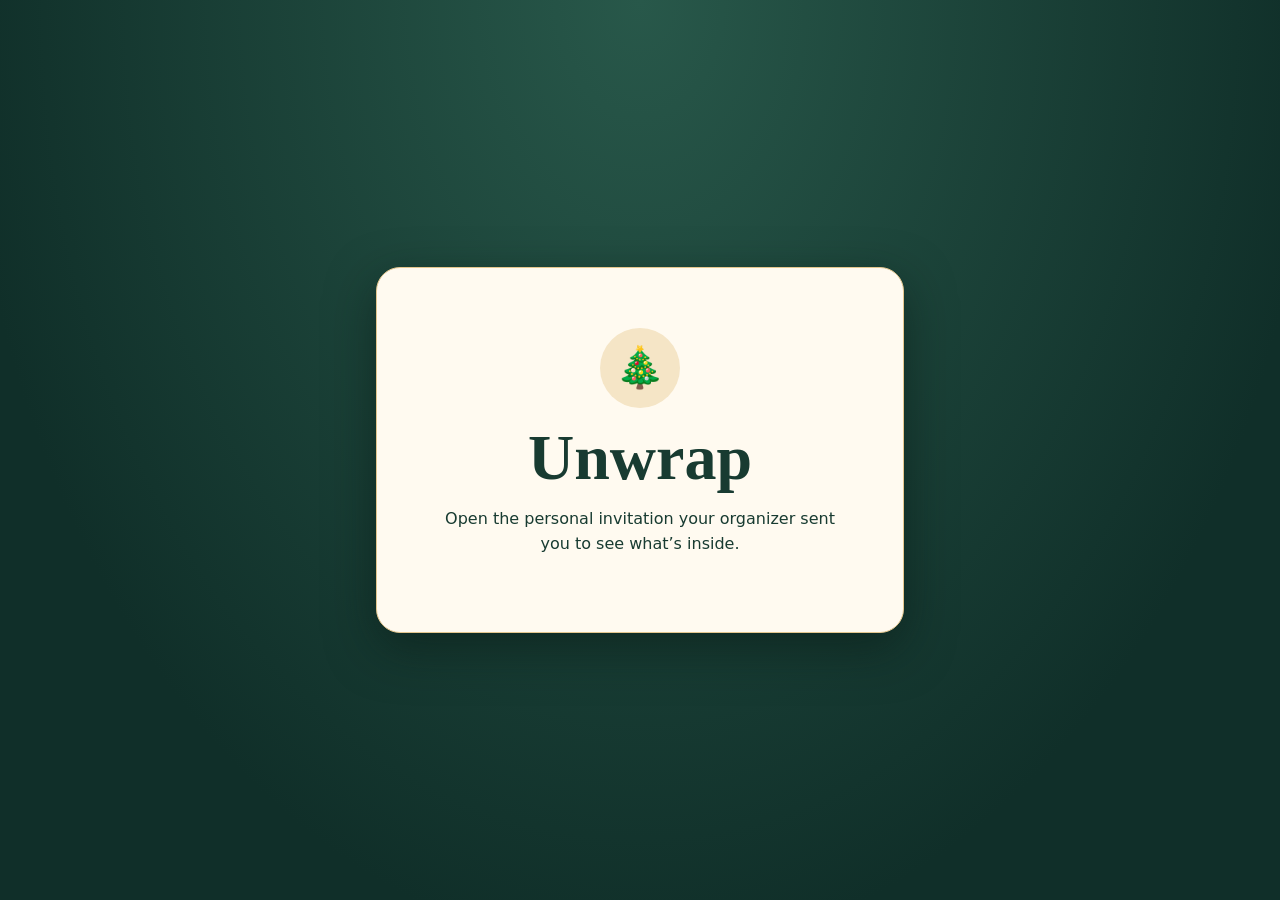
==== christmas.html @ 712e0374 "Add Unwrap web reveal and invitation templates" ====
<!doctype html>
<html lang="en">
<head>
  <meta charset="utf-8">
  <meta name="viewport" content="width=device-width, initial-scale=1">
  <meta name="referrer" content="no-referrer">
  <meta name="robots" content="noindex">
  <meta http-equiv="Content-Security-Policy" content="default-src 'none'; script-src 'self'; style-src 'self'; img-src 'self'; base-uri 'none'; form-action 'none'">
  <title>Unwrap · Secret Santa</title>
  <meta name="description" content="Open your invitation to find out who you're shopping for.">
  <meta property="og:type" content="website">
  <meta property="og:title" content="🎄 Unwrap Your Secret Santa">
  <meta property="og:description" content="Your Secret Santa assignment is ready. Tap to open your invitation!">
  <meta property="og:url" content="https://paco-jasso.github.io/unwrap-web/christmas.html">
  <meta property="og:image" content="https://paco-jasso.github.io/unwrap-web/unwrap-christmas-preview.png">
  <meta property="og:image:width" content="1200">
  <meta property="og:image:height" content="630">
  <meta property="og:image:alt" content="A wrapped gift and the words Unwrap and Secret Santa">
  <link rel="stylesheet" href="./unwrap.css">
  <script src="./unwrap.js" defer></script>
</head>
<body class="christmas" data-reveal-label="You&rsquo;re shopping for">
  <main class="invitation">
    <span class="gift" aria-hidden="true">🎄</span>
    <h1>Unwrap</h1>
    <p id="instruction">Your Secret Santa assignment is ready.</p>
    <button id="reveal" type="button" hidden>Reveal my match</button>
    <div id="result" role="status" aria-atomic="true"></div>
    <noscript>Enable JavaScript in your browser to open your invitation.</noscript>
  </main>
</body>
</html>
---- unwrap.css ----
:root {
  color-scheme: light;
  font-family: system-ui, sans-serif;
  color: #302448;
  background: #211633;
}

* { box-sizing: border-box; }

body {
  margin: 0;
  min-height: 100vh;
  min-height: 100svh;
  display: grid;
  place-items: center;
  padding: 1.25rem;
  background: radial-gradient(ellipse at top, #533b73, #211633 75%);
}

.invitation {
  width: min(100%, 33rem);
  padding: clamp(1.5rem, 7vw, 3.75rem);
  border: 1px solid #d9c7ee;
  border-radius: 1.5rem;
  background: #fcf8ff;
  text-align: center;
  box-shadow: 0 1rem 3rem #081b1690;
}

.gift {
  display: inline-grid;
  place-items: center;
  width: 5rem;
  height: 5rem;
  border-radius: 50%;
  background: #ecdefb;
  font-size: 2.5rem;
}

h1 {
  font: 700 clamp(2.5rem, 9vw, 4rem) / 1.05 Georgia, serif;
  margin: 1rem 0;
}

p { line-height: 1.55; }

button {
  margin-top: .75rem;
  min-height: 3rem;
  padding: .75rem 1.5rem;
  border: 0;
  border-radius: .75rem;
  background: #603982;
  color: white;
  font: inherit;
  font-weight: 700;
  cursor: pointer;
}

button:hover { background: #4a2969; }
button:focus-visible { outline: 3px solid #302448; outline-offset: 4px; }
button:disabled { cursor: wait; }

.christmas {
  color: #183b31;
  background: radial-gradient(ellipse at top, #28584a, #102f29 75%);
}

.christmas .invitation { background: #fffaf0; border-color: #e4c68e; }
.christmas .gift { background: #f5e5c6; }
.christmas button { background: #982b40; }
.christmas button:hover { background: #782134; }
.christmas button:focus-visible { outline-color: #183b31; }

#result { overflow-wrap: anywhere; }
#result strong {
  display: block;
  margin-top: .5rem;
  white-space: pre-line;
  font: 700 clamp(1.75rem, 7vw, 2.75rem) / 1.15 Georgia, serif;
}
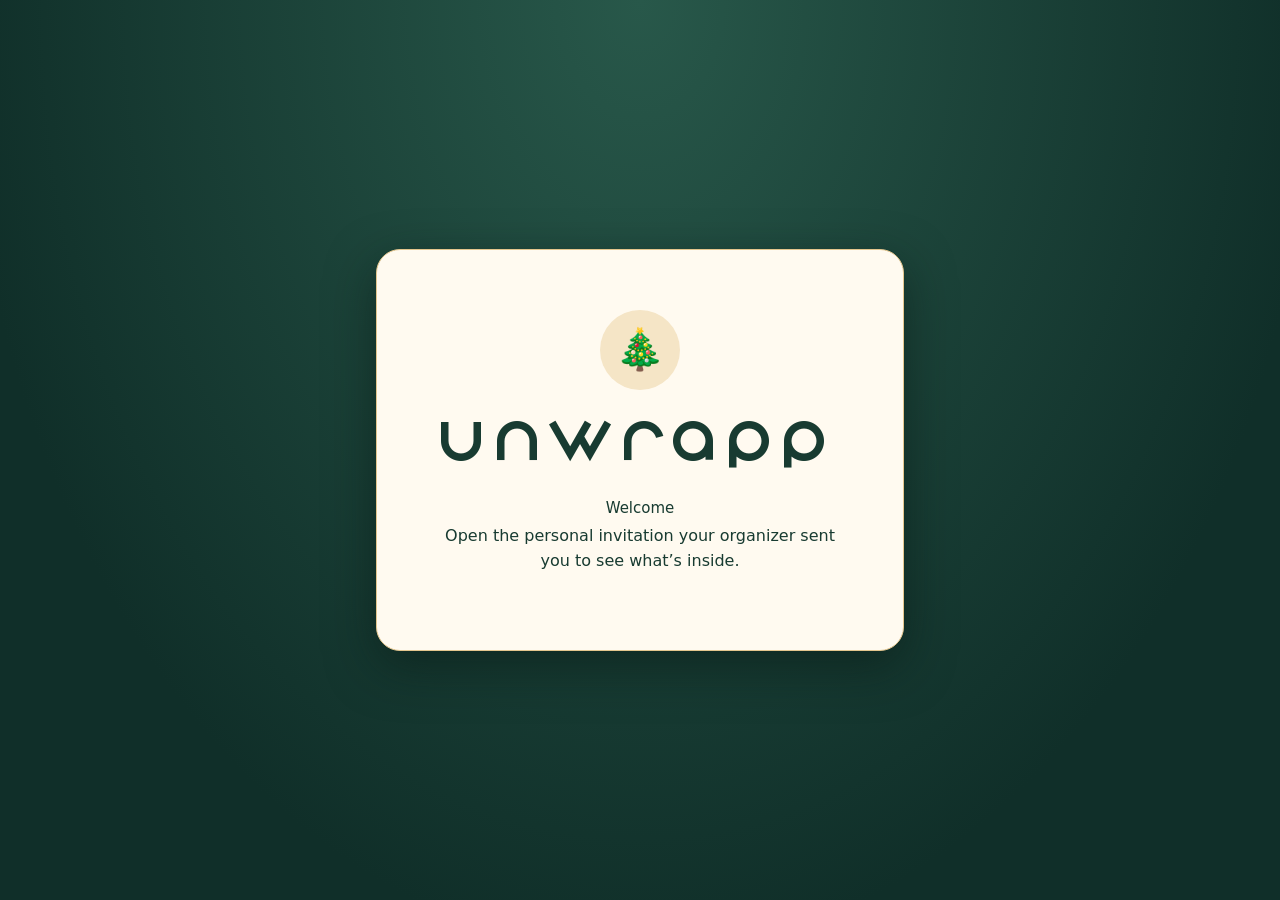
==== commit 820fac9e: "Add personalized reveals and Valentine theme" ====
--- a/christmas.html
+++ b/christmas.html
@@ -5,8 +5,8 @@
   <meta name="viewport" content="width=device-width, initial-scale=1">
   <meta name="referrer" content="no-referrer">
   <meta name="robots" content="noindex">
-  <meta http-equiv="Content-Security-Policy" content="default-src 'none'; script-src 'self'; style-src 'self'; img-src 'self'; base-uri 'none'; form-action 'none'">
-  <title>Unwrap · Secret Santa</title>
+  <meta http-equiv="Content-Security-Policy" content="default-src 'none'; script-src 'self'; style-src 'self'; font-src 'self'; img-src 'self'; base-uri 'none'; form-action 'none'">
+  <title>Unwrapp · Secret Santa</title>
   <meta name="description" content="Open your invitation to find out who you're shopping for.">
   <meta property="og:type" content="website">
   <meta property="og:title" content="🎄 Unwrap Your Secret Santa">
@@ -19,13 +19,15 @@
   <link rel="stylesheet" href="./unwrap.css">
   <script src="./unwrap.js" defer></script>
 </head>
-<body class="christmas" data-reveal-label="You&rsquo;re shopping for">
+<body class="christmas">
   <main class="invitation">
     <span class="gift" aria-hidden="true">🎄</span>
-    <h1>Unwrap</h1>
-    <p id="instruction">Your Secret Santa assignment is ready.</p>
-    <button id="reveal" type="button" hidden>Reveal my match</button>
+    <h1>Unwrapp</h1>
+    <p class="welcome">Welcome<strong id="guest-name"></strong></p>
+    <p id="instruction">Your Secret Santa wrapped and ready.</p>
+    <button id="reveal" type="button" hidden>Unwrap my Secret Santa</button>
     <div id="result" role="status" aria-atomic="true"></div>
+    <button id="hide-reveal" type="button" hidden>Hide my Santa</button>
     <noscript>Enable JavaScript in your browser to open your invitation.</noscript>
   </main>
 </body>
--- a/unwrap.css
+++ b/unwrap.css
@@ -1,3 +1,10 @@
+@font-face {
+  font-family: Nonchalance;
+  src: url("./fonts/Nonchalance-Bold.otf") format("opentype");
+  font-weight: 700;
+  font-display: swap;
+}
+
 :root {
   color-scheme: light;
   font-family: system-ui, sans-serif;
@@ -38,11 +45,19 @@
 }
 
 h1 {
-  font: 700 clamp(2.5rem, 9vw, 4rem) / 1.05 Georgia, serif;
-  margin: 1rem 0;
+  font: 700 clamp(2.5rem, 9vw, 4rem) / 1.05 Nonchalance, system-ui, sans-serif;
+  margin: 1rem 0 1.5rem;
 }
 
 p { line-height: 1.55; }
+
+.welcome {
+  margin: 0 0 .25rem;
+  font-size: .9375rem;
+  overflow-wrap: anywhere;
+}
+
+#instruction { margin-top: 0; }
 
 button {
   margin-top: .75rem;
@@ -72,10 +87,77 @@
 .christmas button:hover { background: #782134; }
 .christmas button:focus-visible { outline-color: #183b31; }
 
+.valentines {
+  color: #551f45;
+  background: radial-gradient(ellipse at top, #a63876, #421433 75%);
+}
+
+.valentines .invitation { background: #fff6fa; border-color: #edbfd8; }
+.valentines .gift { background: #f8dce9; }
+.valentines button { background: #8b2b64; }
+.valentines button:hover { background: #6c204d; }
+.valentines button:focus-visible { outline-color: #551f45; }
+
+#hide-reveal {
+  background: #ecebea;
+  color: #525056;
+  font-weight: 600;
+}
+
+#hide-reveal:hover { background: #e0dfde; }
+
+.celebration {
+  position: fixed;
+  inset: 0;
+  z-index: 1;
+  overflow: hidden;
+  pointer-events: none;
+}
+
+.celebration span {
+  position: absolute;
+  top: 0;
+  left: 0;
+  opacity: 0;
+}
+
+.snowfall span {
+  width: .4rem;
+  height: .4rem;
+  border-radius: 50%;
+  background: #fff;
+  box-shadow: 0 0 .2rem #718eac;
+}
+
+.confetti span {
+  width: .38rem;
+  height: .7rem;
+  border-radius: .08rem;
+  background: #d9447c;
+}
+
+.confetti span:nth-child(4n + 2) { background: #f4ad37; }
+.confetti span:nth-child(4n + 3) { background: #26a98e; }
+.confetti span:nth-child(4n + 4) { background: #7355ce; }
+
+.hearts span {
+  color: #e46ca8;
+  font-size: 1rem;
+  line-height: 1;
+  text-shadow: 0 0 .15rem #711749;
+}
+
+.hearts span:nth-child(3n + 2) { color: #ffb4d7; }
+.hearts span:nth-child(3n + 3) { color: #bf407b; }
+
+@media (prefers-reduced-motion: reduce) {
+  .celebration { display: none; }
+}
+
 #result { overflow-wrap: anywhere; }
 #result strong {
   display: block;
   margin-top: .5rem;
   white-space: pre-line;
-  font: 700 clamp(1.75rem, 7vw, 2.75rem) / 1.15 Georgia, serif;
+  font: 700 clamp(1.75rem, 7vw, 2.75rem) / 1.15 Nonchalance, system-ui, sans-serif;
 }
